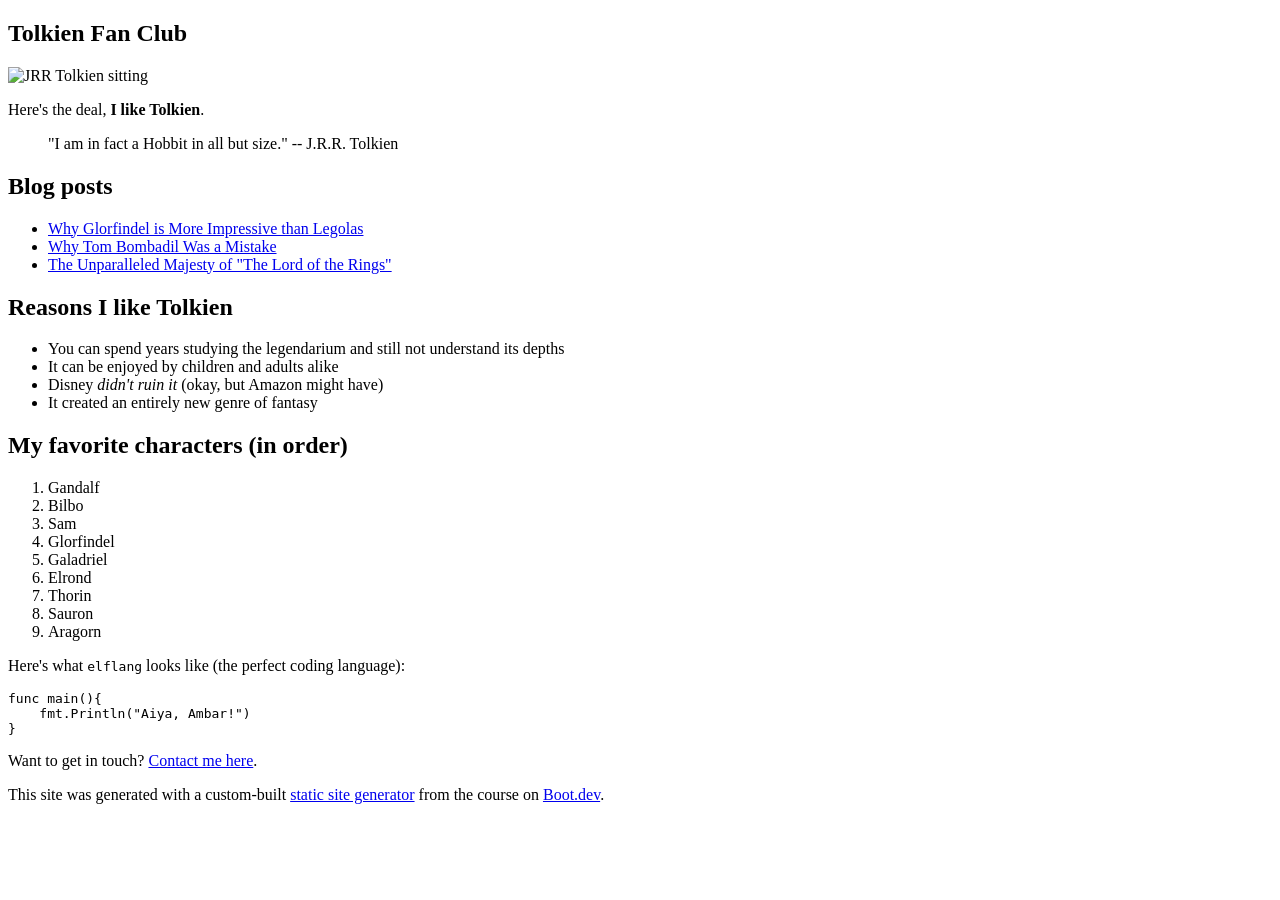
==== docs/index.html @ 368a8e87 "adjustments made to facilitate hosting on GitPages" ====
<!doctype html>
<html>
  <head>
    <meta charset="utf-8" />
    <meta name="viewport" content="width=device-width, initial-scale=1" />
    <title>Tolkien Fan Club</title>
    <link href="{basepath}index.css" rel="stylesheet" />
  </head>

  <body>
    <article><div><h1>Tolkien Fan Club</h1><p><img src="{basepath}images/tolkien.png" alt="JRR Tolkien sitting"></img></p><p>Here's the deal, <b>I like Tolkien</b>.</p><blockquote>"I am in fact a Hobbit in all but size."  -- J.R.R. Tolkien</blockquote><h2>Blog posts</h2><ul><li><a href="{basepath}blog/glorfindel">Why Glorfindel is More Impressive than Legolas</a></li><li><a href="{basepath}blog/tom">Why Tom Bombadil Was a Mistake</a></li><li><a href="{basepath}blog/majesty">The Unparalleled Majesty of "The Lord of the Rings"</a></li></ul><h2>Reasons I like Tolkien</h2><ul><li>You can spend years studying the legendarium and still not understand its depths</li><li>It can be enjoyed by children and adults alike</li><li>Disney <i>didn't ruin it</i> (okay, but Amazon might have)</li><li>It created an entirely new genre of fantasy</li></ul><h2>My favorite characters (in order)</h2><ol><li>Gandalf</li><li>Bilbo</li><li>Sam</li><li>Glorfindel</li><li>Galadriel</li><li>Elrond</li><li>Thorin</li><li>Sauron</li><li>Aragorn</li></ol><p>Here's what <code>elflang</code> looks like (the perfect coding language):</p><pre><code>func main(){
    fmt.Println("Aiya, Ambar!")
}
</code></pre><p>Want to get in touch? <a href="{basepath}contact">Contact me here</a>.</p><p>This site was generated with a custom-built <a href="https://www.boot.dev/courses/build-static-site-generator-python">static site generator</a> from the course on <a href="https://www.boot.dev">Boot.dev</a>.</p></div></article>
  </body>
</html>
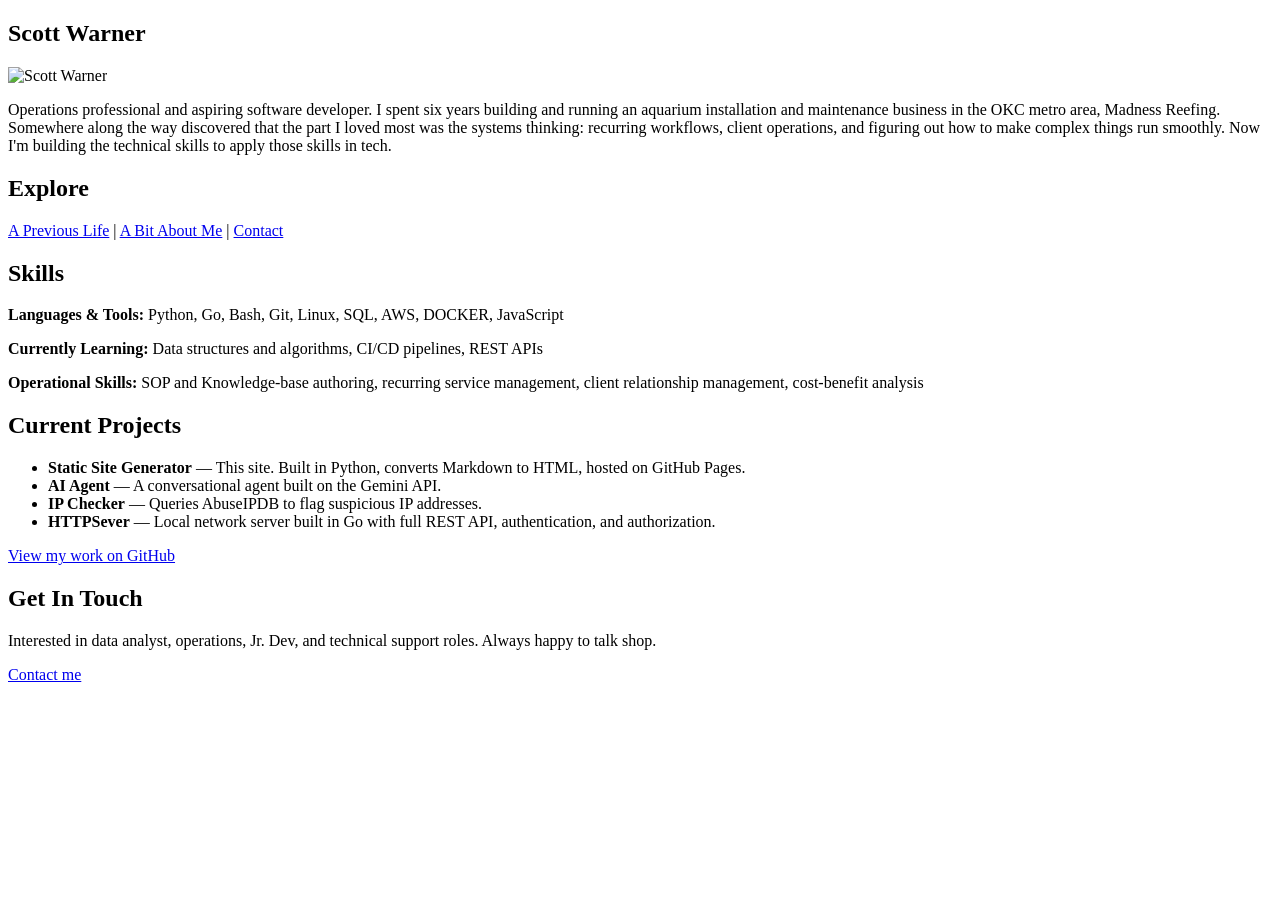
==== commit ffce7f93: "Initial site launch" ====
--- a/docs/index.html
+++ b/docs/index.html
@@ -3,14 +3,11 @@
   <head>
     <meta charset="utf-8" />
     <meta name="viewport" content="width=device-width, initial-scale=1" />
-    <title>Tolkien Fan Club</title>
-    <link href="{basepath}index.css" rel="stylesheet" />
+    <title>Scott Warner</title>
+    <link href="/Static_Site_Generator/index.css" rel="stylesheet" />
   </head>
 
   <body>
-    <article><div><h1>Tolkien Fan Club</h1><p><img src="{basepath}images/tolkien.png" alt="JRR Tolkien sitting"></img></p><p>Here's the deal, <b>I like Tolkien</b>.</p><blockquote>"I am in fact a Hobbit in all but size."  -- J.R.R. Tolkien</blockquote><h2>Blog posts</h2><ul><li><a href="{basepath}blog/glorfindel">Why Glorfindel is More Impressive than Legolas</a></li><li><a href="{basepath}blog/tom">Why Tom Bombadil Was a Mistake</a></li><li><a href="{basepath}blog/majesty">The Unparalleled Majesty of "The Lord of the Rings"</a></li></ul><h2>Reasons I like Tolkien</h2><ul><li>You can spend years studying the legendarium and still not understand its depths</li><li>It can be enjoyed by children and adults alike</li><li>Disney <i>didn't ruin it</i> (okay, but Amazon might have)</li><li>It created an entirely new genre of fantasy</li></ul><h2>My favorite characters (in order)</h2><ol><li>Gandalf</li><li>Bilbo</li><li>Sam</li><li>Glorfindel</li><li>Galadriel</li><li>Elrond</li><li>Thorin</li><li>Sauron</li><li>Aragorn</li></ol><p>Here's what <code>elflang</code> looks like (the perfect coding language):</p><pre><code>func main(){
-    fmt.Println("Aiya, Ambar!")
-}
-</code></pre><p>Want to get in touch? <a href="{basepath}contact">Contact me here</a>.</p><p>This site was generated with a custom-built <a href="https://www.boot.dev/courses/build-static-site-generator-python">static site generator</a> from the course on <a href="https://www.boot.dev">Boot.dev</a>.</p></div></article>
+    <article><div><h1>Scott Warner</h1><p><img src="/Static_Site_Generator/images/PhotoOfSelf.jpg" alt="Scott Warner"></img></p><p>Operations professional and aspiring software developer. I spent six years building and running an aquarium installation and maintenance business in the OKC metro area, Madness Reefing. Somewhere along the way discovered that the part I loved most was the systems thinking: recurring workflows, client operations, and figuring out how to make complex things run smoothly. Now I'm building the technical skills to apply those skills in tech.</p><h2>Explore</h2><p><a href="/Static_Site_Generator/blog/a_previous_life">A Previous Life</a> | <a href="/Static_Site_Generator/blog/about_me">A Bit About Me</a> | <a href="/Static_Site_Generator/contact">Contact</a></p><h2>Skills</h2><p><b>Languages & Tools:</b> Python, Go, Bash, Git, Linux, SQL, AWS, DOCKER, JavaScript</p><p><b>Currently Learning:</b> Data structures and algorithms, CI/CD pipelines, REST APIs</p><p><b>Operational Skills:</b> SOP and Knowledge-base authoring, recurring service management, client relationship management, cost-benefit analysis</p><h2>Current Projects</h2><ul><li><b>Static Site Generator</b> — This site. Built in Python, converts Markdown to HTML, hosted on GitHub Pages.</li><li><b>AI Agent</b> — A conversational agent built on the Gemini API.</li><li><b>IP Checker</b> — Queries AbuseIPDB to flag suspicious IP addresses.</li><li><b>HTTPSever</b> — Local network server built in Go with full REST API, authentication, and authorization.</li></ul><p><a href="https://github.com/scottw0173">View my work on GitHub</a></p><h2>Get In Touch</h2><p>Interested in data analyst, operations, Jr. Dev, and technical support roles. Always happy to talk shop.</p><p><a href="/Static_Site_Generator//contact">Contact me</a></p></div></article>
   </body>
 </html>
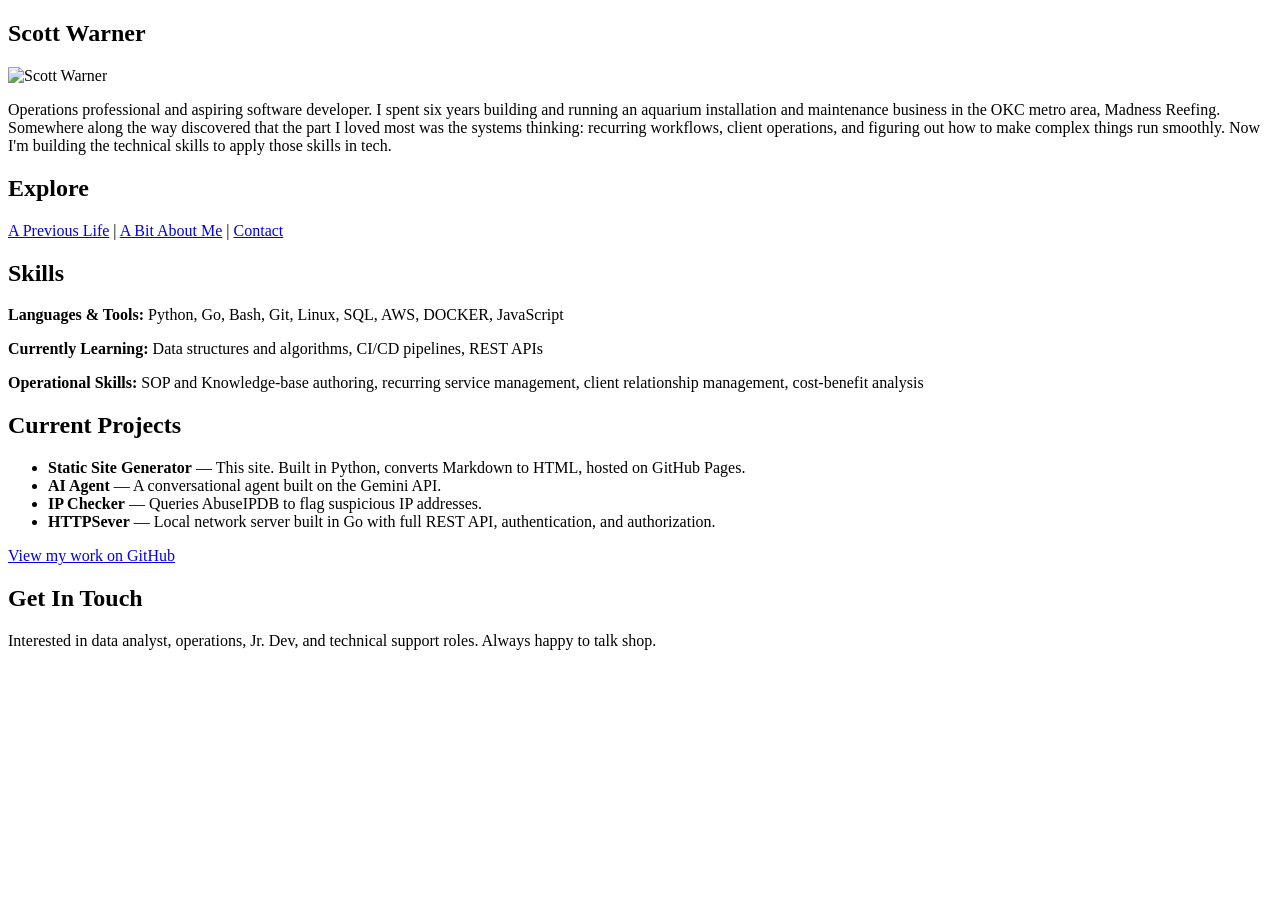
==== commit 4bedb47c: "rebuild after fixing filepaths and updating rule for main page photo" ====
--- a/docs/index.html
+++ b/docs/index.html
@@ -8,6 +8,6 @@
   </head>
 
   <body>
-    <article><div><h1>Scott Warner</h1><p><img src="/Static_Site_Generator/images/PhotoOfSelf.jpg" alt="Scott Warner"></img></p><p>Operations professional and aspiring software developer. I spent six years building and running an aquarium installation and maintenance business in the OKC metro area, Madness Reefing. Somewhere along the way discovered that the part I loved most was the systems thinking: recurring workflows, client operations, and figuring out how to make complex things run smoothly. Now I'm building the technical skills to apply those skills in tech.</p><h2>Explore</h2><p><a href="/Static_Site_Generator/blog/a_previous_life">A Previous Life</a> | <a href="/Static_Site_Generator/blog/about_me">A Bit About Me</a> | <a href="/Static_Site_Generator/contact">Contact</a></p><h2>Skills</h2><p><b>Languages & Tools:</b> Python, Go, Bash, Git, Linux, SQL, AWS, DOCKER, JavaScript</p><p><b>Currently Learning:</b> Data structures and algorithms, CI/CD pipelines, REST APIs</p><p><b>Operational Skills:</b> SOP and Knowledge-base authoring, recurring service management, client relationship management, cost-benefit analysis</p><h2>Current Projects</h2><ul><li><b>Static Site Generator</b> — This site. Built in Python, converts Markdown to HTML, hosted on GitHub Pages.</li><li><b>AI Agent</b> — A conversational agent built on the Gemini API.</li><li><b>IP Checker</b> — Queries AbuseIPDB to flag suspicious IP addresses.</li><li><b>HTTPSever</b> — Local network server built in Go with full REST API, authentication, and authorization.</li></ul><p><a href="https://github.com/scottw0173">View my work on GitHub</a></p><h2>Get In Touch</h2><p>Interested in data analyst, operations, Jr. Dev, and technical support roles. Always happy to talk shop.</p><p><a href="/Static_Site_Generator//contact">Contact me</a></p></div></article>
+    <article><div><h1>Scott Warner</h1><p><img src="/Static_Site_Generator/images/PhotoOfSelf.jpg" alt="Scott Warner"></img></p><p>Operations professional and aspiring software developer. I spent six years building and running an aquarium installation and maintenance business in the OKC metro area, Madness Reefing. Somewhere along the way discovered that the part I loved most was the systems thinking: recurring workflows, client operations, and figuring out how to make complex things run smoothly. Now I'm building the technical skills to apply those skills in tech.</p><h2>Explore</h2><p><a href="/Static_Site_Generator/blog/a_previous_life">A Previous Life</a> | <a href="/Static_Site_Generator/blog/about_me">A Bit About Me</a> | <a href="/Static_Site_Generator/contact">Contact</a></p><h2>Skills</h2><p><b>Languages & Tools:</b> Python, Go, Bash, Git, Linux, SQL, AWS, DOCKER, JavaScript</p><p><b>Currently Learning:</b> Data structures and algorithms, CI/CD pipelines, REST APIs</p><p><b>Operational Skills:</b> SOP and Knowledge-base authoring, recurring service management, client relationship management, cost-benefit analysis</p><h2>Current Projects</h2><ul><li><b>Static Site Generator</b> — This site. Built in Python, converts Markdown to HTML, hosted on GitHub Pages.</li><li><b>AI Agent</b> — A conversational agent built on the Gemini API.</li><li><b>IP Checker</b> — Queries AbuseIPDB to flag suspicious IP addresses.</li><li><b>HTTPSever</b> — Local network server built in Go with full REST API, authentication, and authorization.</li></ul><p><a href="https://github.com/scottw0173">View my work on GitHub</a></p><h2>Get In Touch</h2><p>Interested in data analyst, operations, Jr. Dev, and technical support roles. Always happy to talk shop.</p></div></article>
   </body>
 </html>
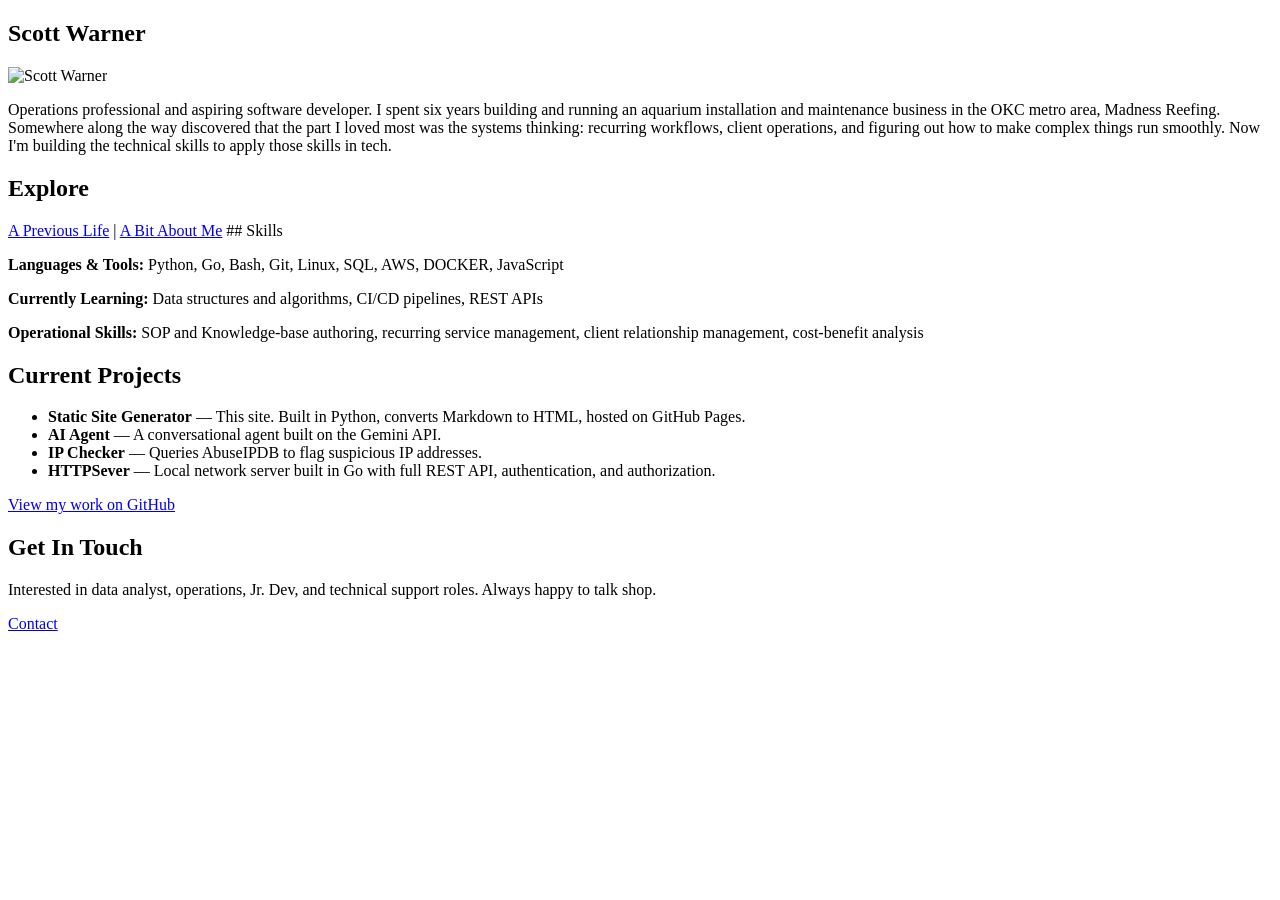
==== commit c3cbb74d: "rebuild after a few tweaks" ====
--- a/docs/index.html
+++ b/docs/index.html
@@ -8,6 +8,6 @@
   </head>
 
   <body>
-    <article><div><h1>Scott Warner</h1><p><img src="/Static_Site_Generator/images/PhotoOfSelf.jpg" alt="Scott Warner"></img></p><p>Operations professional and aspiring software developer. I spent six years building and running an aquarium installation and maintenance business in the OKC metro area, Madness Reefing. Somewhere along the way discovered that the part I loved most was the systems thinking: recurring workflows, client operations, and figuring out how to make complex things run smoothly. Now I'm building the technical skills to apply those skills in tech.</p><h2>Explore</h2><p><a href="/Static_Site_Generator/blog/a_previous_life">A Previous Life</a> | <a href="/Static_Site_Generator/blog/about_me">A Bit About Me</a> | <a href="/Static_Site_Generator/contact">Contact</a></p><h2>Skills</h2><p><b>Languages & Tools:</b> Python, Go, Bash, Git, Linux, SQL, AWS, DOCKER, JavaScript</p><p><b>Currently Learning:</b> Data structures and algorithms, CI/CD pipelines, REST APIs</p><p><b>Operational Skills:</b> SOP and Knowledge-base authoring, recurring service management, client relationship management, cost-benefit analysis</p><h2>Current Projects</h2><ul><li><b>Static Site Generator</b> — This site. Built in Python, converts Markdown to HTML, hosted on GitHub Pages.</li><li><b>AI Agent</b> — A conversational agent built on the Gemini API.</li><li><b>IP Checker</b> — Queries AbuseIPDB to flag suspicious IP addresses.</li><li><b>HTTPSever</b> — Local network server built in Go with full REST API, authentication, and authorization.</li></ul><p><a href="https://github.com/scottw0173">View my work on GitHub</a></p><h2>Get In Touch</h2><p>Interested in data analyst, operations, Jr. Dev, and technical support roles. Always happy to talk shop.</p></div></article>
+    <article><div><h1>Scott Warner</h1><p><img src="/Static_Site_Generator/images/PhotoOfSelf.jpg" alt="Scott Warner"></img></p><p>Operations professional and aspiring software developer. I spent six years building and running an aquarium installation and maintenance business in the OKC metro area, Madness Reefing. Somewhere along the way discovered that the part I loved most was the systems thinking: recurring workflows, client operations, and figuring out how to make complex things run smoothly. Now I'm building the technical skills to apply those skills in tech.</p><h2>Explore</h2><p><a href="/Static_Site_Generator/blog/a_previous_life">A Previous Life</a> | <a href="/Static_Site_Generator/blog/about_me">A Bit About Me</a>  ## Skills</p><p><b>Languages & Tools:</b> Python, Go, Bash, Git, Linux, SQL, AWS, DOCKER, JavaScript</p><p><b>Currently Learning:</b> Data structures and algorithms, CI/CD pipelines, REST APIs</p><p><b>Operational Skills:</b> SOP and Knowledge-base authoring, recurring service management, client relationship management, cost-benefit analysis</p><h2>Current Projects</h2><ul><li><b>Static Site Generator</b> — This site. Built in Python, converts Markdown to HTML, hosted on GitHub Pages.</li><li><b>AI Agent</b> — A conversational agent built on the Gemini API.</li><li><b>IP Checker</b> — Queries AbuseIPDB to flag suspicious IP addresses.</li><li><b>HTTPSever</b> — Local network server built in Go with full REST API, authentication, and authorization.</li></ul><p><a href="https://github.com/scottw0173">View my work on GitHub</a></p><h2>Get In Touch</h2><p>Interested in data analyst, operations, Jr. Dev, and technical support roles. Always happy to talk shop.</p><p><a href="/Static_Site_Generator/contact">Contact</a></p></div></article>
   </body>
 </html>
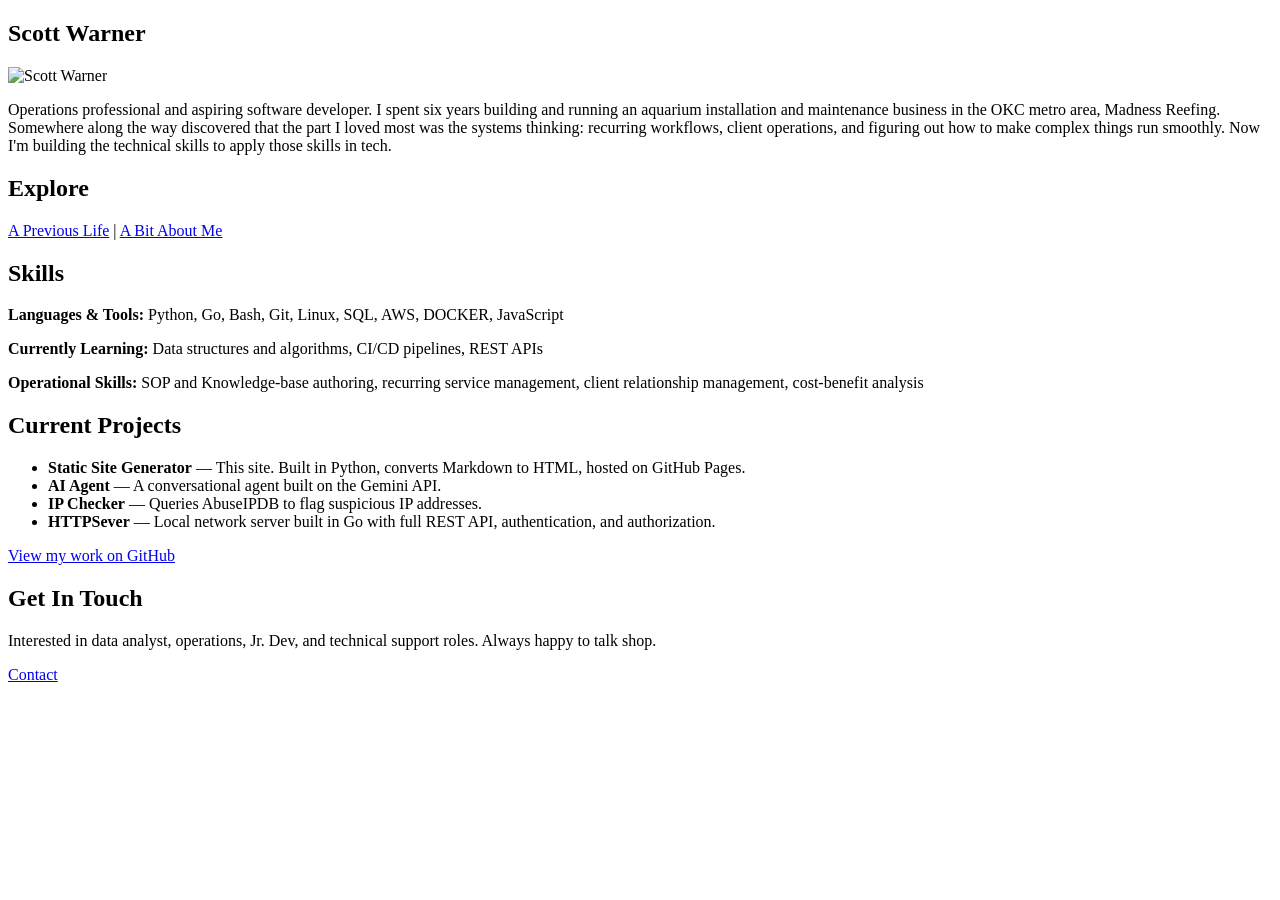
==== commit 1233340e: "rebuild after a small formatting fix" ====
--- a/docs/index.html
+++ b/docs/index.html
@@ -8,6 +8,6 @@
   </head>
 
   <body>
-    <article><div><h1>Scott Warner</h1><p><img src="/Static_Site_Generator/images/PhotoOfSelf.jpg" alt="Scott Warner"></img></p><p>Operations professional and aspiring software developer. I spent six years building and running an aquarium installation and maintenance business in the OKC metro area, Madness Reefing. Somewhere along the way discovered that the part I loved most was the systems thinking: recurring workflows, client operations, and figuring out how to make complex things run smoothly. Now I'm building the technical skills to apply those skills in tech.</p><h2>Explore</h2><p><a href="/Static_Site_Generator/blog/a_previous_life">A Previous Life</a> | <a href="/Static_Site_Generator/blog/about_me">A Bit About Me</a>  ## Skills</p><p><b>Languages & Tools:</b> Python, Go, Bash, Git, Linux, SQL, AWS, DOCKER, JavaScript</p><p><b>Currently Learning:</b> Data structures and algorithms, CI/CD pipelines, REST APIs</p><p><b>Operational Skills:</b> SOP and Knowledge-base authoring, recurring service management, client relationship management, cost-benefit analysis</p><h2>Current Projects</h2><ul><li><b>Static Site Generator</b> — This site. Built in Python, converts Markdown to HTML, hosted on GitHub Pages.</li><li><b>AI Agent</b> — A conversational agent built on the Gemini API.</li><li><b>IP Checker</b> — Queries AbuseIPDB to flag suspicious IP addresses.</li><li><b>HTTPSever</b> — Local network server built in Go with full REST API, authentication, and authorization.</li></ul><p><a href="https://github.com/scottw0173">View my work on GitHub</a></p><h2>Get In Touch</h2><p>Interested in data analyst, operations, Jr. Dev, and technical support roles. Always happy to talk shop.</p><p><a href="/Static_Site_Generator/contact">Contact</a></p></div></article>
+    <article><div><h1>Scott Warner</h1><p><img src="/Static_Site_Generator/images/PhotoOfSelf.jpg" alt="Scott Warner"></img></p><p>Operations professional and aspiring software developer. I spent six years building and running an aquarium installation and maintenance business in the OKC metro area, Madness Reefing. Somewhere along the way discovered that the part I loved most was the systems thinking: recurring workflows, client operations, and figuring out how to make complex things run smoothly. Now I'm building the technical skills to apply those skills in tech.</p><h2>Explore</h2><p><a href="/Static_Site_Generator/blog/a_previous_life">A Previous Life</a> | <a href="/Static_Site_Generator/blog/about_me">A Bit About Me</a></p><h2>Skills</h2><p><b>Languages & Tools:</b> Python, Go, Bash, Git, Linux, SQL, AWS, DOCKER, JavaScript</p><p><b>Currently Learning:</b> Data structures and algorithms, CI/CD pipelines, REST APIs</p><p><b>Operational Skills:</b> SOP and Knowledge-base authoring, recurring service management, client relationship management, cost-benefit analysis</p><h2>Current Projects</h2><ul><li><b>Static Site Generator</b> — This site. Built in Python, converts Markdown to HTML, hosted on GitHub Pages.</li><li><b>AI Agent</b> — A conversational agent built on the Gemini API.</li><li><b>IP Checker</b> — Queries AbuseIPDB to flag suspicious IP addresses.</li><li><b>HTTPSever</b> — Local network server built in Go with full REST API, authentication, and authorization.</li></ul><p><a href="https://github.com/scottw0173">View my work on GitHub</a></p><h2>Get In Touch</h2><p>Interested in data analyst, operations, Jr. Dev, and technical support roles. Always happy to talk shop.</p><p><a href="/Static_Site_Generator/contact">Contact</a></p></div></article>
   </body>
 </html>
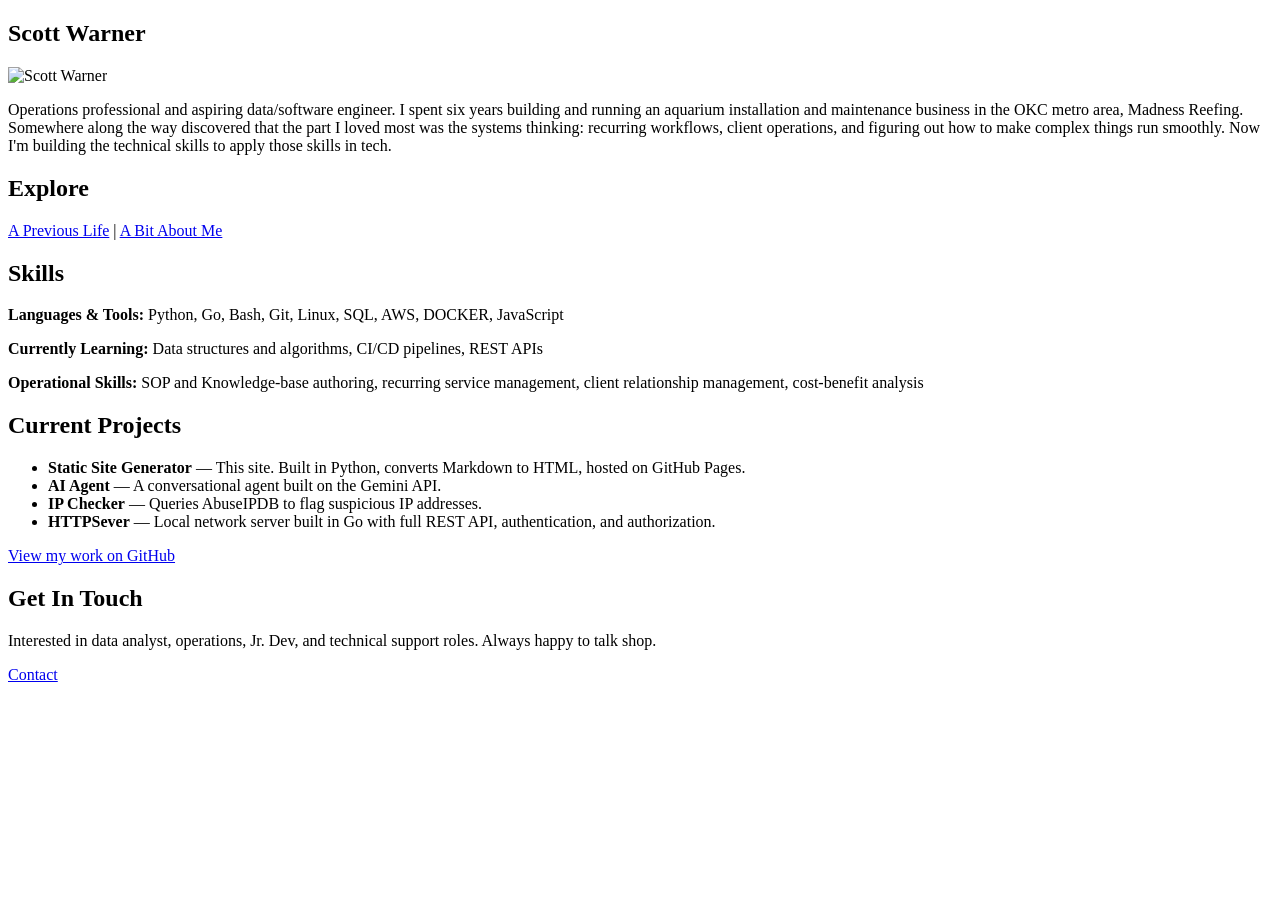
==== commit d3b625a9: "rebuild after a small formatting fix" ====
--- a/docs/index.html
+++ b/docs/index.html
@@ -8,6 +8,6 @@
   </head>
 
   <body>
-    <article><div><h1>Scott Warner</h1><p><img src="/Static_Site_Generator/images/PhotoOfSelf.jpg" alt="Scott Warner"></img></p><p>Operations professional and aspiring software developer. I spent six years building and running an aquarium installation and maintenance business in the OKC metro area, Madness Reefing. Somewhere along the way discovered that the part I loved most was the systems thinking: recurring workflows, client operations, and figuring out how to make complex things run smoothly. Now I'm building the technical skills to apply those skills in tech.</p><h2>Explore</h2><p><a href="/Static_Site_Generator/blog/a_previous_life">A Previous Life</a> | <a href="/Static_Site_Generator/blog/about_me">A Bit About Me</a></p><h2>Skills</h2><p><b>Languages & Tools:</b> Python, Go, Bash, Git, Linux, SQL, AWS, DOCKER, JavaScript</p><p><b>Currently Learning:</b> Data structures and algorithms, CI/CD pipelines, REST APIs</p><p><b>Operational Skills:</b> SOP and Knowledge-base authoring, recurring service management, client relationship management, cost-benefit analysis</p><h2>Current Projects</h2><ul><li><b>Static Site Generator</b> — This site. Built in Python, converts Markdown to HTML, hosted on GitHub Pages.</li><li><b>AI Agent</b> — A conversational agent built on the Gemini API.</li><li><b>IP Checker</b> — Queries AbuseIPDB to flag suspicious IP addresses.</li><li><b>HTTPSever</b> — Local network server built in Go with full REST API, authentication, and authorization.</li></ul><p><a href="https://github.com/scottw0173">View my work on GitHub</a></p><h2>Get In Touch</h2><p>Interested in data analyst, operations, Jr. Dev, and technical support roles. Always happy to talk shop.</p><p><a href="/Static_Site_Generator/contact">Contact</a></p></div></article>
+    <article><div><h1>Scott Warner</h1><p><img src="/Static_Site_Generator/images/PhotoOfSelf.jpg" alt="Scott Warner"></img></p><p>Operations professional and aspiring data/software engineer. I spent six years building and running an aquarium installation and maintenance business in the OKC metro area, Madness Reefing. Somewhere along the way discovered that the part I loved most was the systems thinking: recurring workflows, client operations, and figuring out how to make complex things run smoothly. Now I'm building the technical skills to apply those skills in tech.</p><h2>Explore</h2><p><a href="/Static_Site_Generator/blog/a_previous_life">A Previous Life</a> | <a href="/Static_Site_Generator/blog/about_me">A Bit About Me</a></p><h2>Skills</h2><p><b>Languages & Tools:</b> Python, Go, Bash, Git, Linux, SQL, AWS, DOCKER, JavaScript</p><p><b>Currently Learning:</b> Data structures and algorithms, CI/CD pipelines, REST APIs</p><p><b>Operational Skills:</b> SOP and Knowledge-base authoring, recurring service management, client relationship management, cost-benefit analysis</p><h2>Current Projects</h2><ul><li><b>Static Site Generator</b> — This site. Built in Python, converts Markdown to HTML, hosted on GitHub Pages.</li><li><b>AI Agent</b> — A conversational agent built on the Gemini API.</li><li><b>IP Checker</b> — Queries AbuseIPDB to flag suspicious IP addresses.</li><li><b>HTTPSever</b> — Local network server built in Go with full REST API, authentication, and authorization.</li></ul><p><a href="https://github.com/scottw0173">View my work on GitHub</a></p><h2>Get In Touch</h2><p>Interested in data analyst, operations, Jr. Dev, and technical support roles. Always happy to talk shop.</p><p><a href="/Static_Site_Generator/contact">Contact</a></p></div></article>
   </body>
 </html>
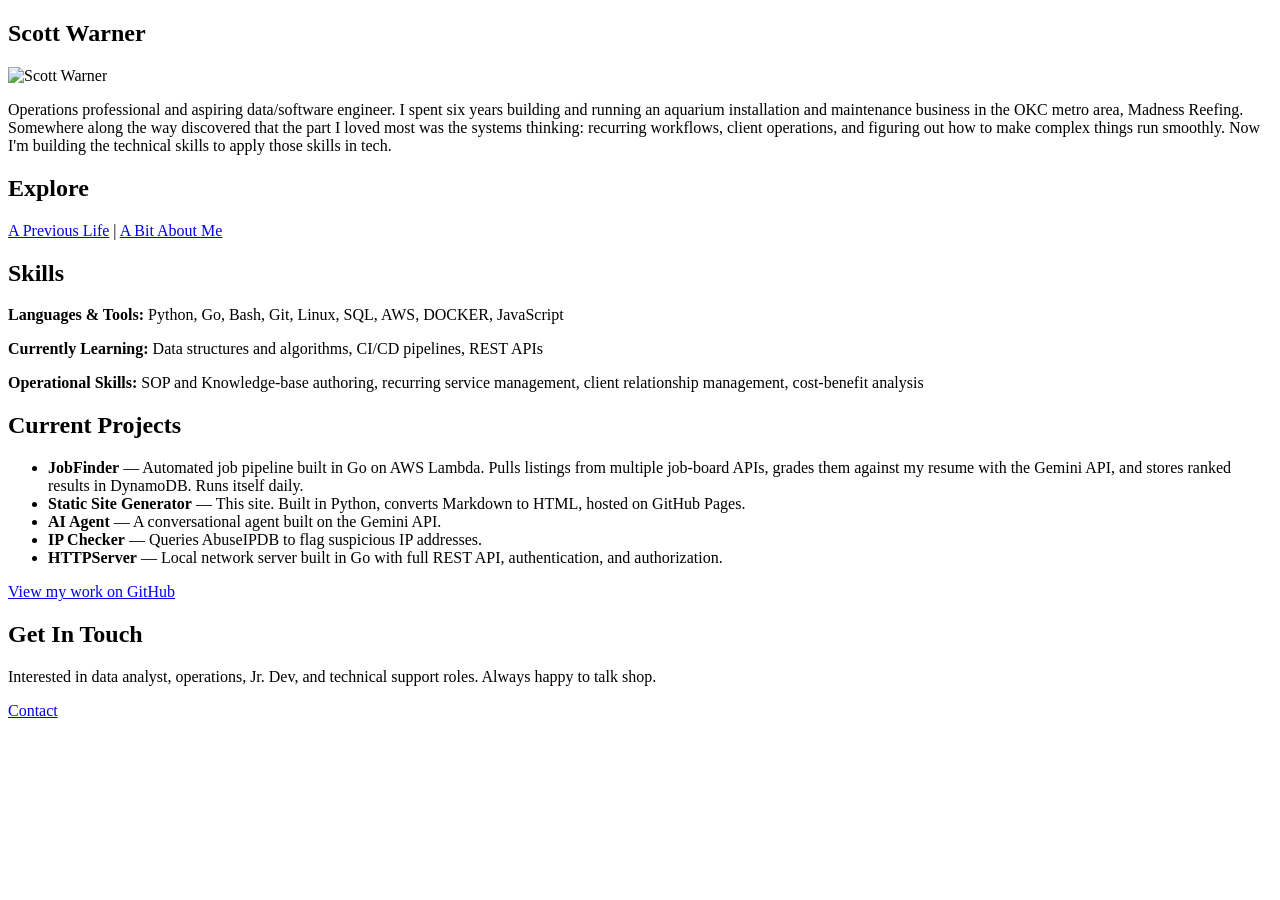
==== commit fe7d6bb5: "update and rebuild" ====
--- a/docs/index.html
+++ b/docs/index.html
@@ -8,6 +8,6 @@
   </head>
 
   <body>
-    <article><div><h1>Scott Warner</h1><p><img src="/Static_Site_Generator/images/PhotoOfSelf.jpg" alt="Scott Warner"></img></p><p>Operations professional and aspiring data/software engineer. I spent six years building and running an aquarium installation and maintenance business in the OKC metro area, Madness Reefing. Somewhere along the way discovered that the part I loved most was the systems thinking: recurring workflows, client operations, and figuring out how to make complex things run smoothly. Now I'm building the technical skills to apply those skills in tech.</p><h2>Explore</h2><p><a href="/Static_Site_Generator/blog/a_previous_life">A Previous Life</a> | <a href="/Static_Site_Generator/blog/about_me">A Bit About Me</a></p><h2>Skills</h2><p><b>Languages & Tools:</b> Python, Go, Bash, Git, Linux, SQL, AWS, DOCKER, JavaScript</p><p><b>Currently Learning:</b> Data structures and algorithms, CI/CD pipelines, REST APIs</p><p><b>Operational Skills:</b> SOP and Knowledge-base authoring, recurring service management, client relationship management, cost-benefit analysis</p><h2>Current Projects</h2><ul><li><b>Static Site Generator</b> — This site. Built in Python, converts Markdown to HTML, hosted on GitHub Pages.</li><li><b>AI Agent</b> — A conversational agent built on the Gemini API.</li><li><b>IP Checker</b> — Queries AbuseIPDB to flag suspicious IP addresses.</li><li><b>HTTPSever</b> — Local network server built in Go with full REST API, authentication, and authorization.</li></ul><p><a href="https://github.com/scottw0173">View my work on GitHub</a></p><h2>Get In Touch</h2><p>Interested in data analyst, operations, Jr. Dev, and technical support roles. Always happy to talk shop.</p><p><a href="/Static_Site_Generator/contact">Contact</a></p></div></article>
+    <article><div><h1>Scott Warner</h1><p><img src="/Static_Site_Generator/images/PhotoOfSelf.jpg" alt="Scott Warner"></img></p><p>Operations professional and aspiring data/software engineer. I spent six years building and running an aquarium installation and maintenance business in the OKC metro area, Madness Reefing. Somewhere along the way discovered that the part I loved most was the systems thinking: recurring workflows, client operations, and figuring out how to make complex things run smoothly. Now I'm building the technical skills to apply those skills in tech.</p><h2>Explore</h2><p><a href="/Static_Site_Generator/blog/a_previous_life">A Previous Life</a> | <a href="/Static_Site_Generator/blog/about_me">A Bit About Me</a></p><h2>Skills</h2><p><b>Languages & Tools:</b> Python, Go, Bash, Git, Linux, SQL, AWS, DOCKER, JavaScript</p><p><b>Currently Learning:</b> Data structures and algorithms, CI/CD pipelines, REST APIs</p><p><b>Operational Skills:</b> SOP and Knowledge-base authoring, recurring service management, client relationship management, cost-benefit analysis</p><h2>Current Projects</h2><ul><li><b>JobFinder</b> — Automated job pipeline built in Go on AWS Lambda. Pulls listings from multiple job-board APIs, grades them against my resume with the Gemini API, and stores ranked results in DynamoDB. Runs itself daily.</li><li><b>Static Site Generator</b> — This site. Built in Python, converts Markdown to HTML, hosted on GitHub Pages.</li><li><b>AI Agent</b> — A conversational agent built on the Gemini API.</li><li><b>IP Checker</b> — Queries AbuseIPDB to flag suspicious IP addresses.</li><li><b>HTTPServer</b> — Local network server built in Go with full REST API, authentication, and authorization.</li></ul><p><a href="https://github.com/scottw0173">View my work on GitHub</a></p><h2>Get In Touch</h2><p>Interested in data analyst, operations, Jr. Dev, and technical support roles. Always happy to talk shop.</p><p><a href="/Static_Site_Generator/contact">Contact</a></p></div></article>
   </body>
 </html>
